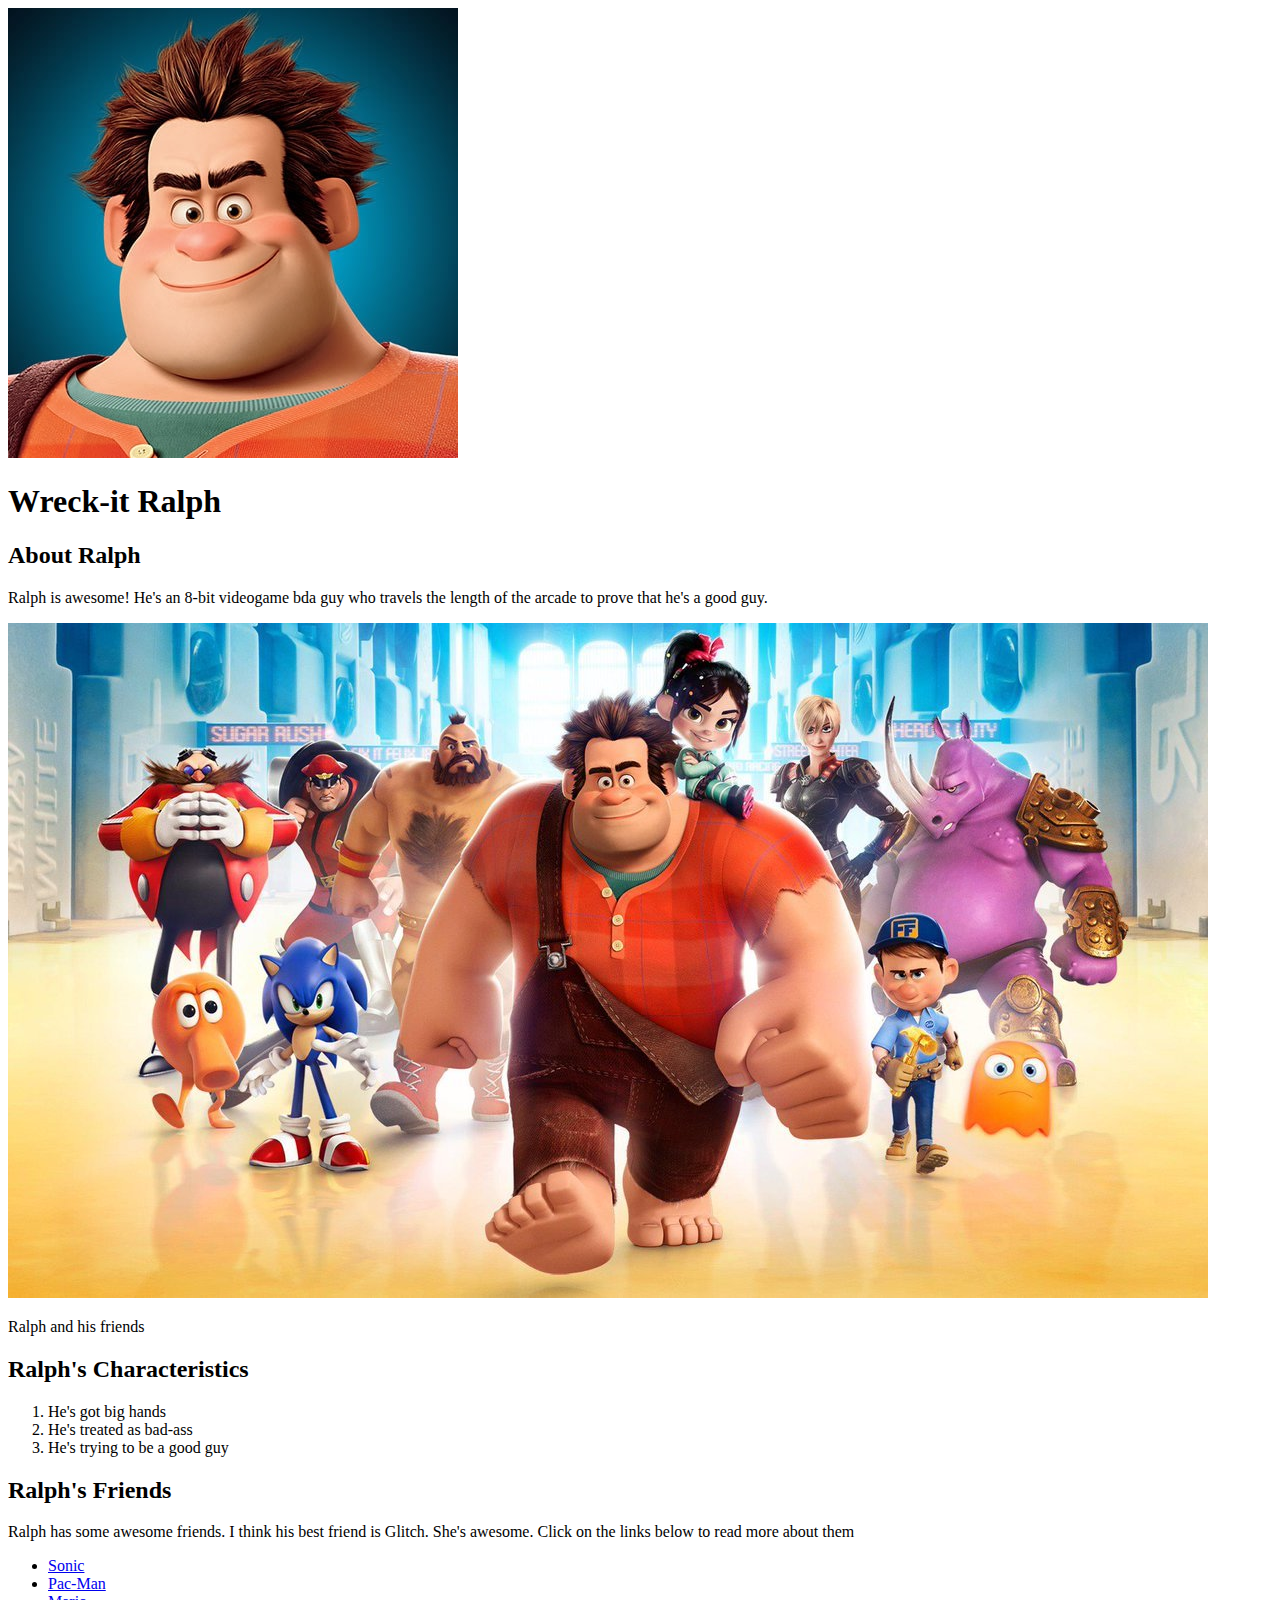
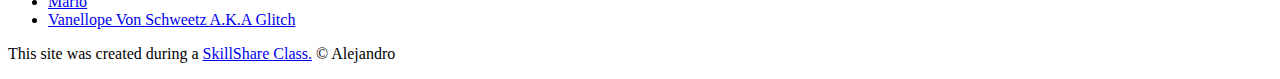
==== index.html @ f6650986 "Update index.html" ====
<!DOCTYPE html>
<html>
<head>
	<title>Wreck-it Ralph</title>
	<link rel="icon" href="img/ralph-avatar.jpeg">
	<link href="https://fonts.googleapis.com/css2?family=Press+Start+2P&display=swap" rel="stylesheet">
	<link rel="stylesheet" type="text/css" href="css/Hero.css">
</head>
<body>
	<!-- header element -->
	<header>
		<img src="img/ralph-avatar.jpeg">
		<h1>Wreck-it Ralph</h1>

	</header>
	<!-- main element -->
	<main>
		<h2>About Ralph</h2>
		<p>Ralph is awesome! He's an 8-bit videogame bda guy who travels the length of the arcade to prove that he's a good guy.</p>
		<img src="img/ralph-big.jpg">
		<p class="caption"> Ralph and his friends</p>

		<!-- Characteristics -->
		<h2>Ralph's Characteristics</h2>
		<ol>
			<li>He's got big hands</li>
			<li>He's treated as bad-ass</li>
			<li>He's trying to be a good guy</li>
		</ol>
		<!-- Friends -->
		<h2>Ralph's Friends</h2>
		<p>Ralph has some awesome friends. I think his best friend is Glitch. She's awesome. Click on the links below to read more about them</p>
		<ul>
			<li><a target="_blank" href="https://en.wikipedia.org/wiki/Sonic_the_Hedgehog">Sonic</a></li>
			<li><a target="_blank" href="https://en.wikipedia.org/wiki/Pac-Man">Pac-Man</a></li>
			<li><a target="_blank" href="https://en.wikipedia.org/wiki/Mario">Mario</a></li>
			<li><a target="_blank" href="https://disney.fandom.com/wiki/Vanellope_von_Schweetz">Vanellope Von Schweetz A.K.A Glitch</a></li>
		</ul>

	</main>

	<!-- Footer element -->
	<footer>
		<p>This site was created during a <a href="https://www.skillshare.com">SkillShare Class.</a> &copy; Alejandro</p>
	</footer>
</body>
</html>
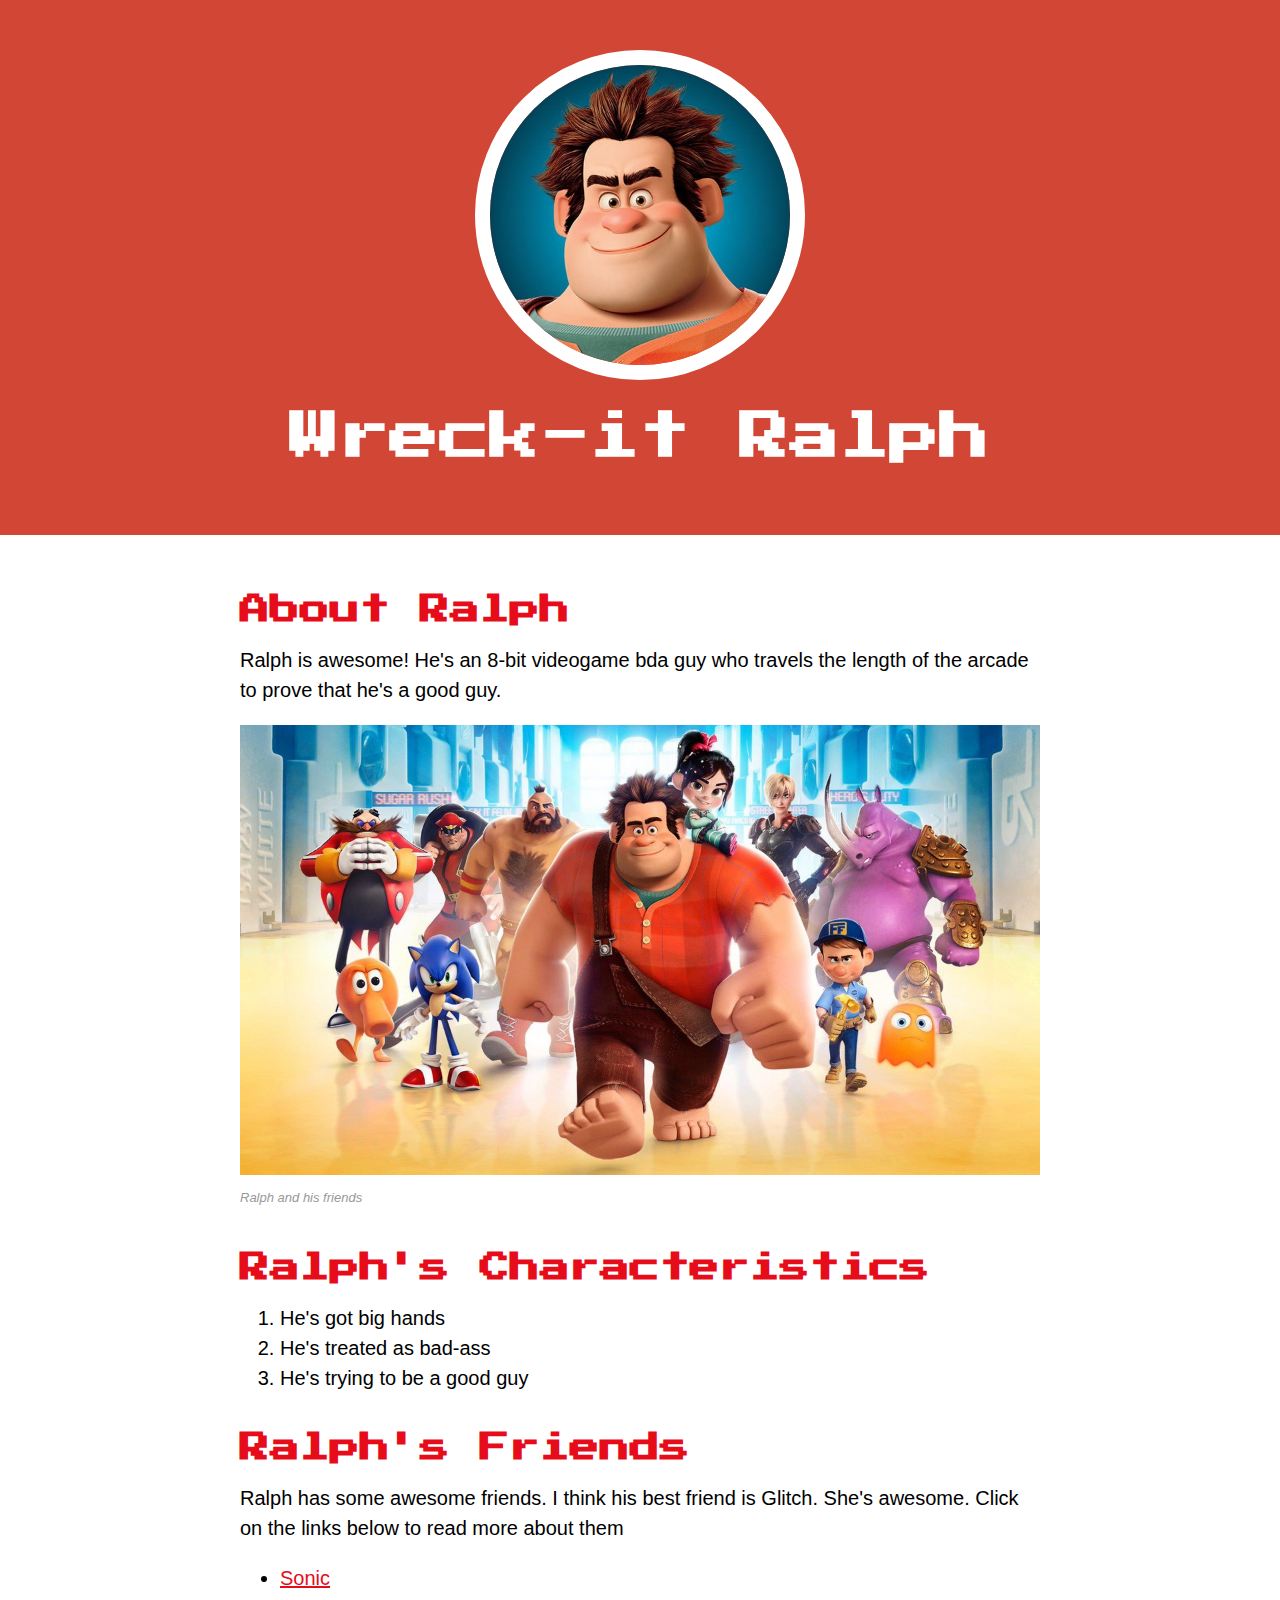
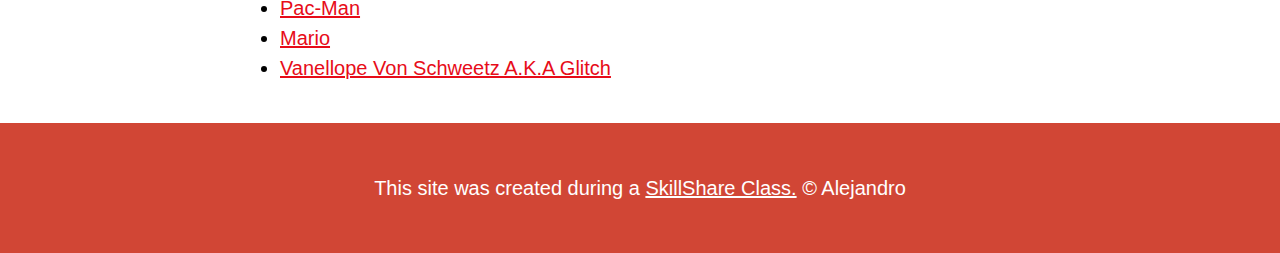
==== commit bb3833a5: "Update index.html" ====
--- a/index.html
+++ b/index.html
@@ -4,7 +4,7 @@
 	<title>Wreck-it Ralph</title>
 	<link rel="icon" href="img/ralph-avatar.jpeg">
 	<link href="https://fonts.googleapis.com/css2?family=Press+Start+2P&display=swap" rel="stylesheet">
-	<link rel="stylesheet" type="text/css" href="css/Hero.css">
+	<link rel="stylesheet" type="text/css" href="CSS/Hero.css">
 </head>
 <body>
 	<!-- header element -->
--- a/CSS/Hero.css
+++ b/CSS/Hero.css
@@ -0,0 +1,88 @@
+body{
+margin: 0;
+font-family: "Helvetica", "Arial", Sans-serif;
+font-size: 20px;
+line-height: 30px;
+}
+
+header{
+	background-color: #d14635;
+	text-align: center;
+	padding-top: 50px;
+	padding-bottom: 50px;
+
+}
+
+h1, h2 {
+	font-family: 'Press Start 2P', cursive;
+}
+
+/* header styles */
+/* write your comment here*/
+
+header h1{
+	color: white;
+	font-size: 50px;
+
+}
+
+header img{
+	border-radius: 170px;
+	width: 300px;
+	border: 15px solid white;
+}
+
+main {
+	max-width: 800px;
+	margin: 0 auto;
+	padding: 20px;
+
+}
+
+main img {
+	max-width: 100%;
+}
+
+h2{
+	font-size: 30px;
+	color: #e70c19;
+	margin: 40px 0 10px;
+}
+
+a{
+
+	color: #e70c19;
+}
+
+a:hover{
+	color: white;
+	background-color: #483a94;
+}
+
+footer{
+
+		background-color: #d14635;
+		text-align: center;
+		color: white;
+		padding: 50px;
+}
+
+footer p{
+	margin: 0;
+}
+footer a{
+	color: white;
+}
+
+footer a:hover{
+	opacity: .5;
+	background-color: transparent;
+}
+
+p.caption{
+	color: #999999;
+	font-style: italic;
+	margin-top: 0;
+	font-size: 13px;
+}
+
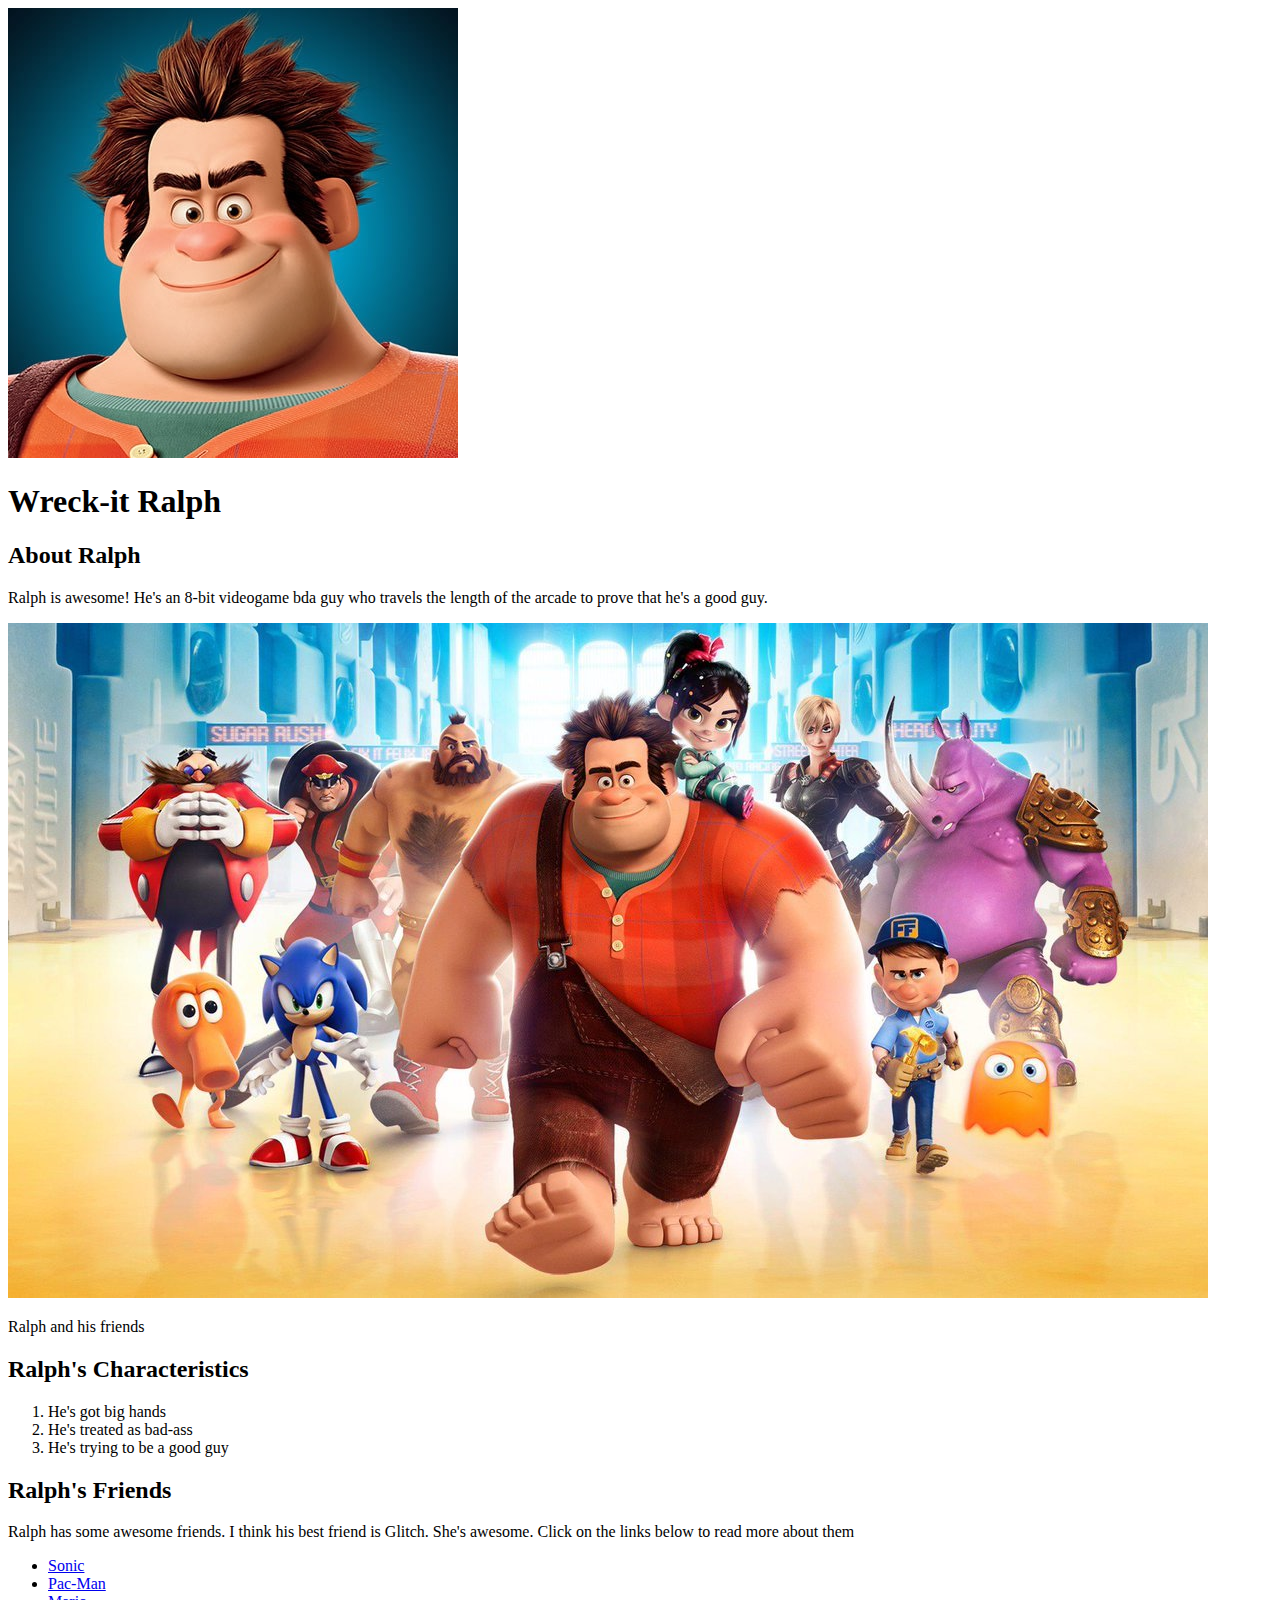
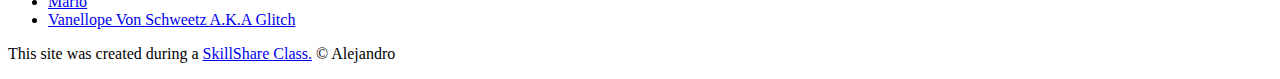
==== commit 3f3843ec: "Update index.html" ====
--- a/index.html
+++ b/index.html
@@ -4,7 +4,7 @@
 	<title>Wreck-it Ralph</title>
 	<link rel="icon" href="img/ralph-avatar.jpeg">
 	<link href="https://fonts.googleapis.com/css2?family=Press+Start+2P&display=swap" rel="stylesheet">
-	<link rel="stylesheet" type="text/css" href="CSS/Hero.css">
+	<link rel="stylesheet" type="text/css" href="css/Hero.css">
 </head>
 <body>
 	<!-- header element -->
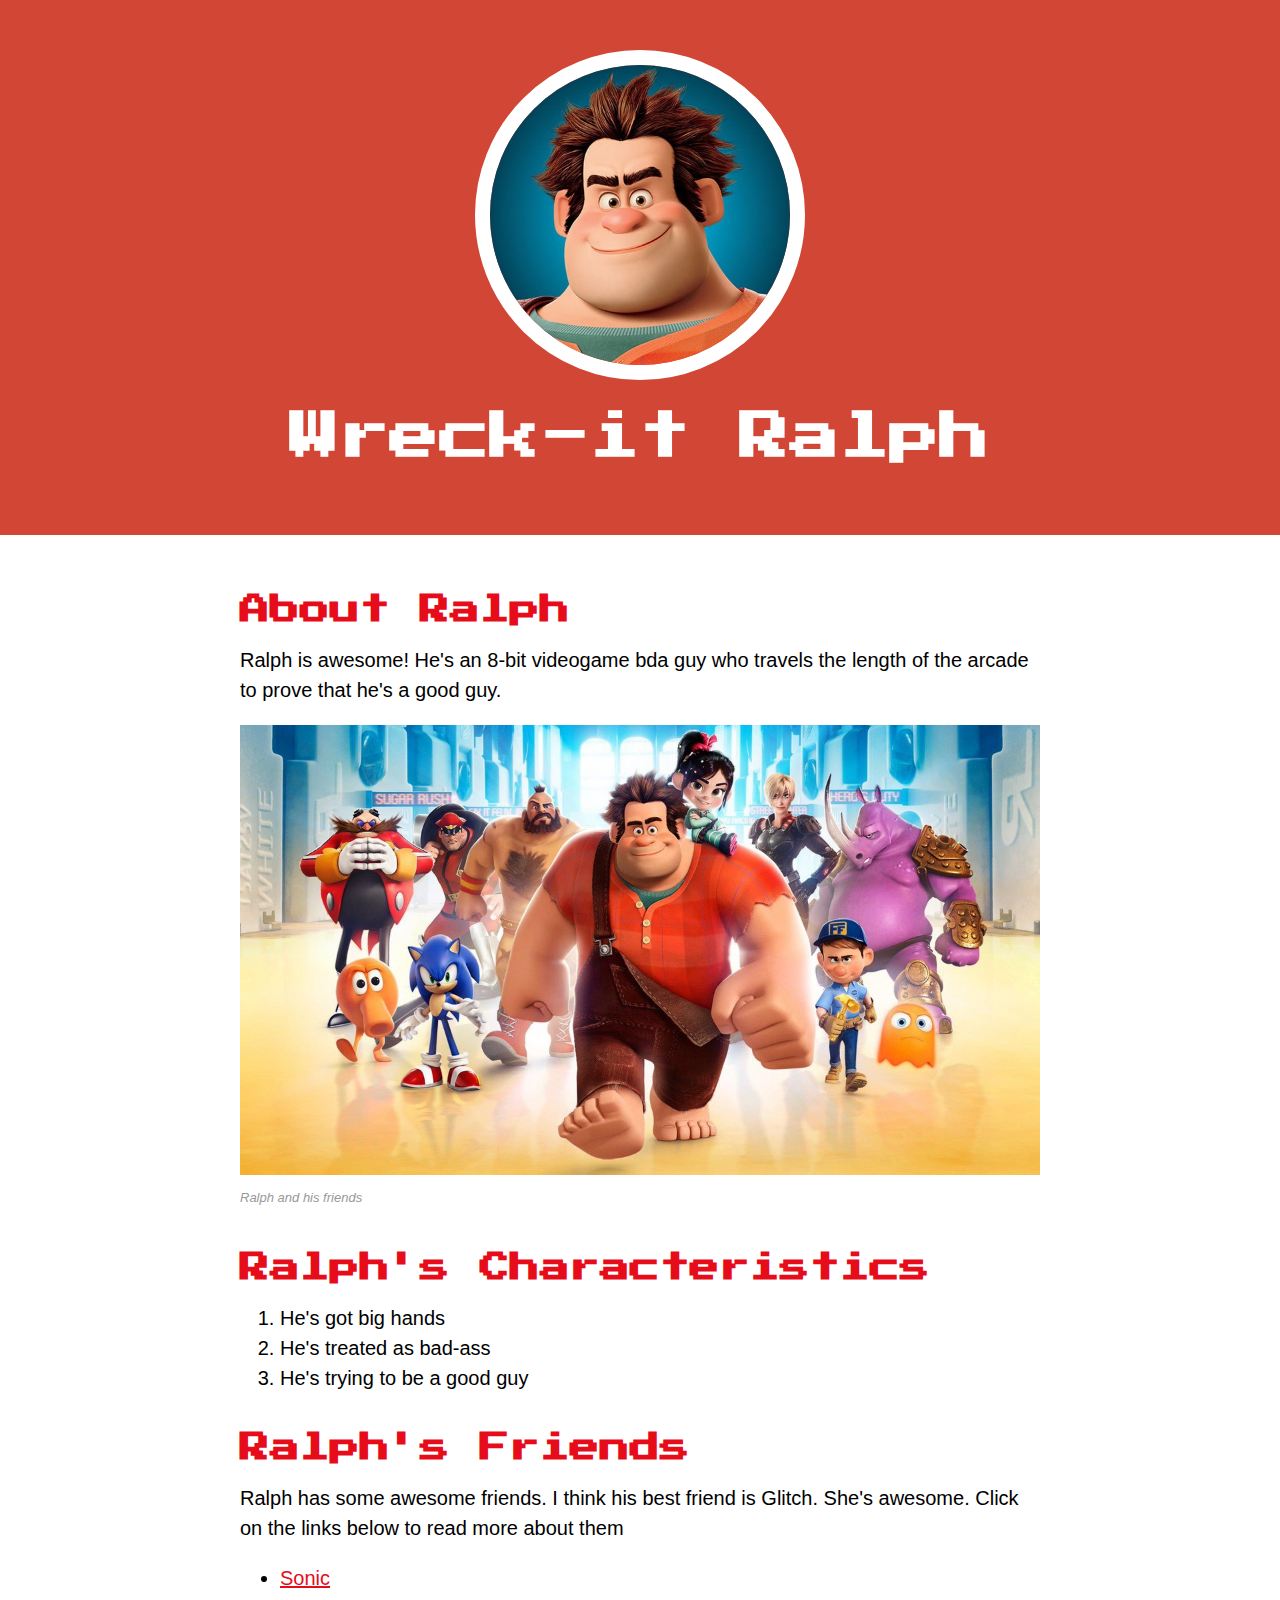
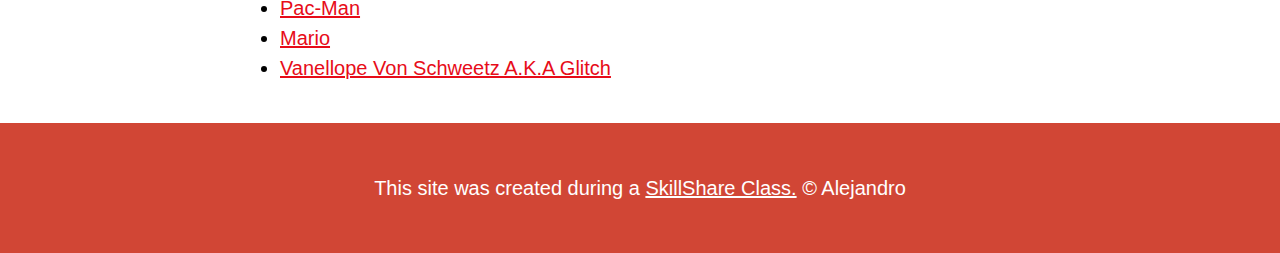
==== commit 8f0393c4: "Update index.html" ====
--- a/index.html
+++ b/index.html
@@ -4,9 +4,11 @@
 	<title>Wreck-it Ralph</title>
 	<link rel="icon" href="img/ralph-avatar.jpeg">
 	<link href="https://fonts.googleapis.com/css2?family=Press+Start+2P&display=swap" rel="stylesheet">
-	<link rel="stylesheet" type="text/css" href="css/Hero.css">
+	<link rel="stylesheet" type="text/css" href="CSS/Hero.css">
+	
 </head>
 <body>
+
 	<!-- header element -->
 	<header>
 		<img src="img/ralph-avatar.jpeg">
@@ -43,5 +45,7 @@
 	<footer>
 		<p>This site was created during a <a href="https://www.skillshare.com">SkillShare Class.</a> &copy; Alejandro</p>
 	</footer>
+
 </body>
-</html>+</html>
+
--- a/CSS/Hero.css
+++ b/CSS/Hero.css
@@ -0,0 +1,88 @@
+body{
+margin: 0;
+font-family: "Helvetica", "Arial", Sans-serif;
+font-size: 20px;
+line-height: 30px;
+}
+
+header{
+	background-color: #d14635;
+	text-align: center;
+	padding-top: 50px;
+	padding-bottom: 50px;
+
+}
+
+h1, h2 {
+	font-family: 'Press Start 2P', cursive;
+}
+
+/* header styles */
+/* write your comment here*/
+
+header h1{
+	color: white;
+	font-size: 50px;
+
+}
+
+header img{
+	border-radius: 170px;
+	width: 300px;
+	border: 15px solid white;
+}
+
+main {
+	max-width: 800px;
+	margin: 0 auto;
+	padding: 20px;
+
+}
+
+main img {
+	max-width: 100%;
+}
+
+h2{
+	font-size: 30px;
+	color: #e70c19;
+	margin: 40px 0 10px;
+}
+
+a{
+
+	color: #e70c19;
+}
+
+a:hover{
+	color: white;
+	background-color: #483a94;
+}
+
+footer{
+
+		background-color: #d14635;
+		text-align: center;
+		color: white;
+		padding: 50px;
+}
+
+footer p{
+	margin: 0;
+}
+footer a{
+	color: white;
+}
+
+footer a:hover{
+	opacity: .5;
+	background-color: transparent;
+}
+
+p.caption{
+	color: #999999;
+	font-style: italic;
+	margin-top: 0;
+	font-size: 13px;
+}
+
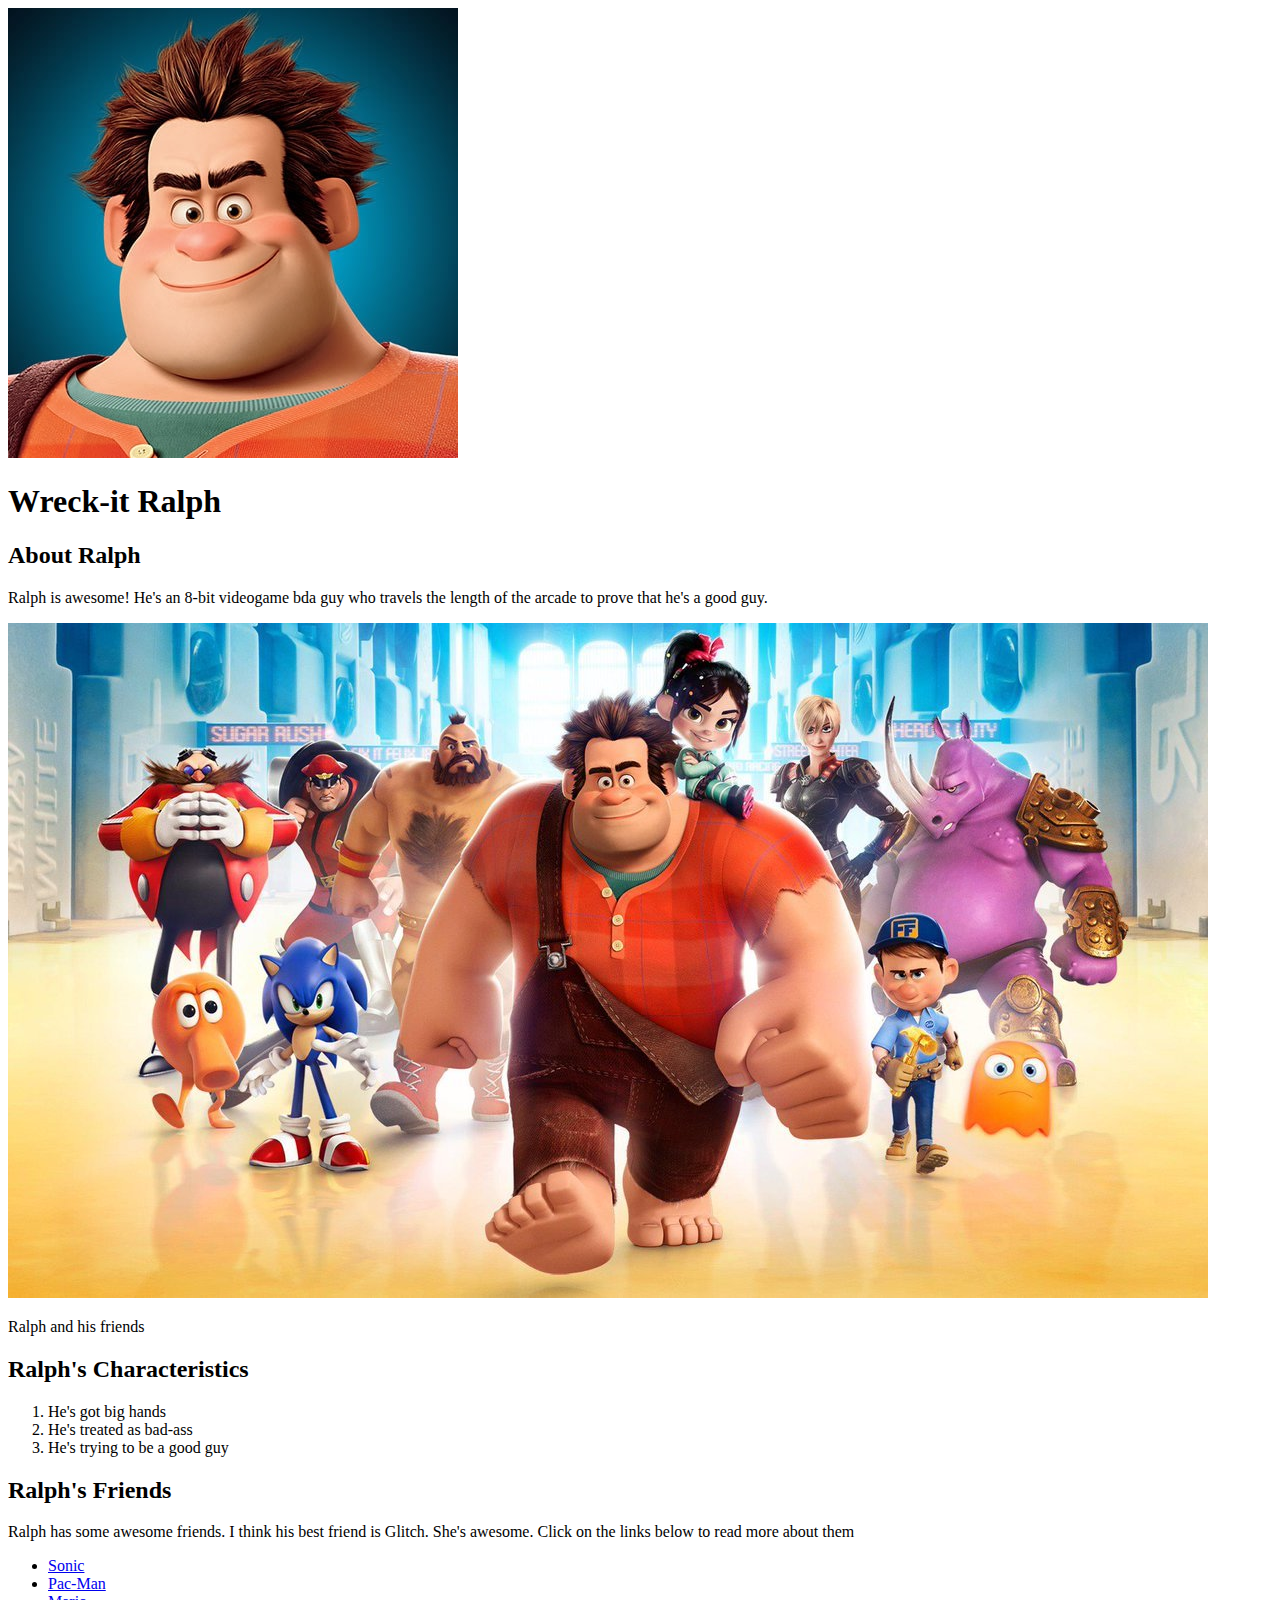
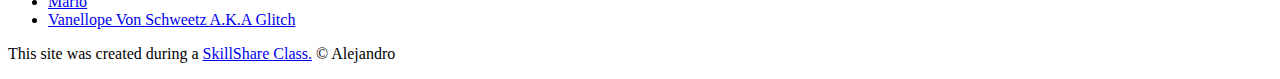
==== commit 7a30c957: "Update index.html" ====
--- a/index.html
+++ b/index.html
@@ -4,7 +4,7 @@
 	<title>Wreck-it Ralph</title>
 	<link rel="icon" href="img/ralph-avatar.jpeg">
 	<link href="https://fonts.googleapis.com/css2?family=Press+Start+2P&display=swap" rel="stylesheet">
-	<link rel="stylesheet" type="text/css" href="CSS/Hero.css">
+	<link rel="stylesheet" type="text/css" href="css/Hero.css">
 	
 </head>
 <body>
